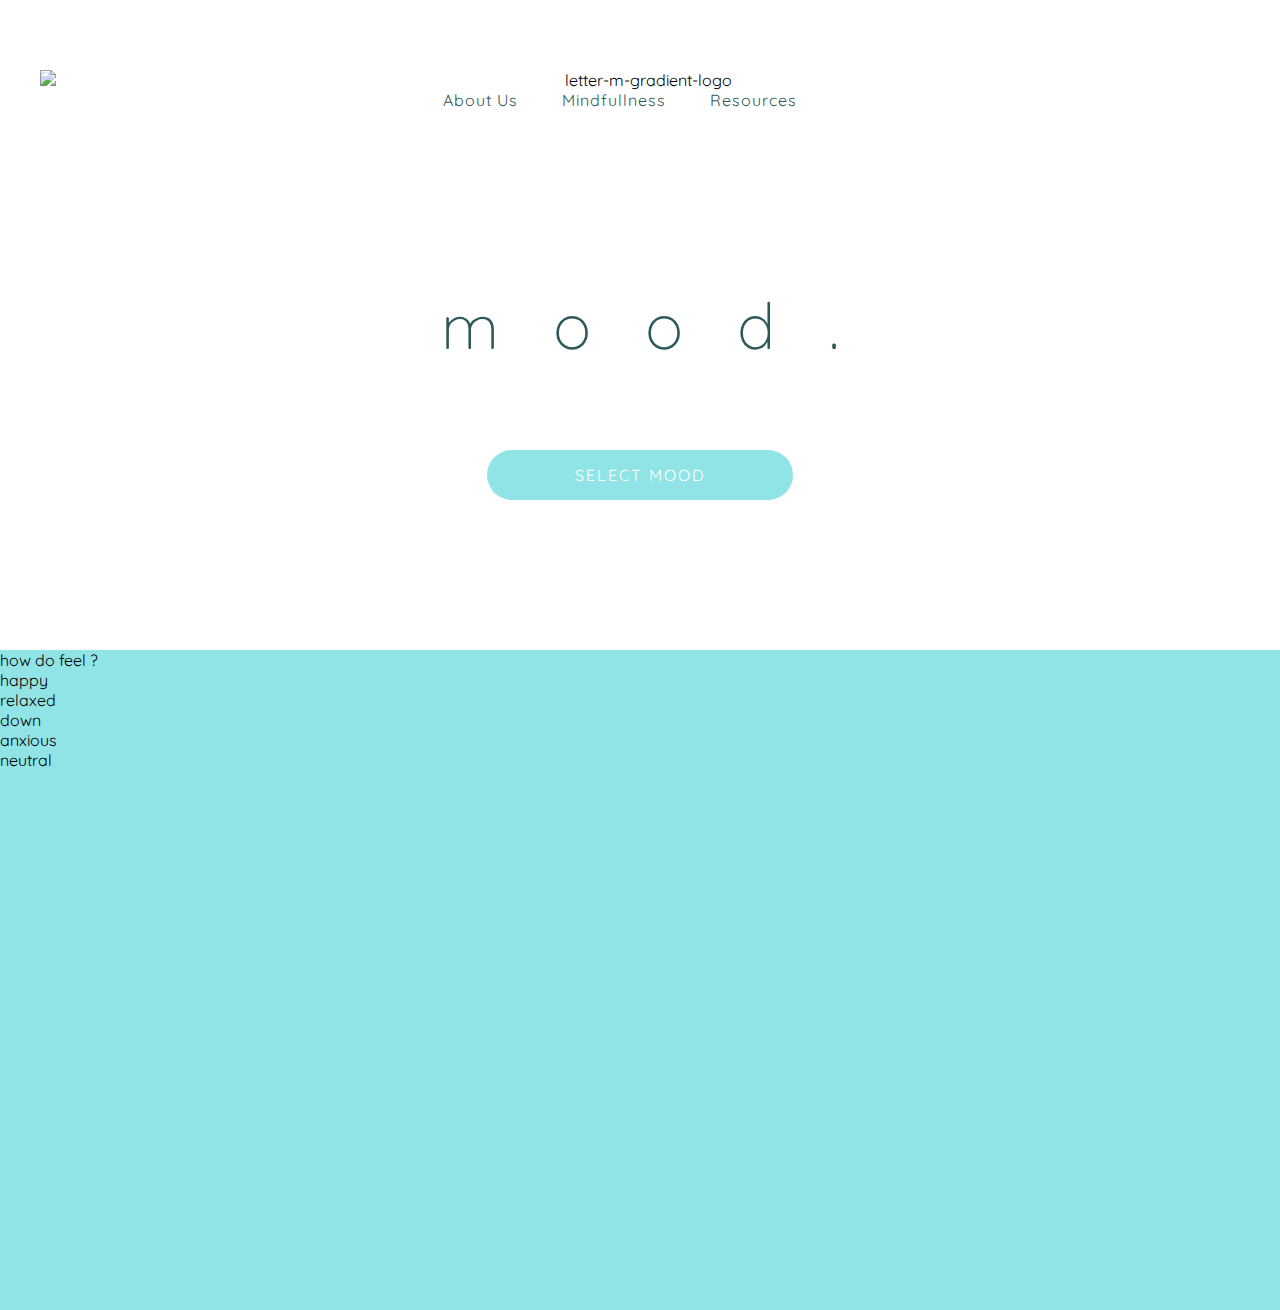
==== index.html @ 0a07f176 "corrected mistakes" ====
<!DOCTYPE html>
<html>
<head>

  
  <link  href="css/home.css" rel="stylesheet"  type="text/css"/>
  <meta charset="utf-8" />

  <title>mood</title>


  <link rel="icon" type="image/png" href="images/favicon.jpg"  />

  <!--bootstrap link-->
    <link href="css/bootstrap-3.3.7-dist/css/bootstrap.min" rel="stylesheet" />


  <!-- fonts  and icons -->
    <link href="https://fonts.googleapis.com/css?family=Karla:400,400i,700|Work+Sans:100,300,400,500" rel="stylesheet" />
    <link href="https://fonts.googleapis.com/css?family=Quicksand:300,400,500" rel="stylesheet">
  <script src="https://ajax.googleapis.com/ajax/libs/jquery/2.1.3/jquery.min.js"></script>
  <script type="text/javascript" src="js/flyin.js"></script>
</head>
<body>
  <i class="fa fa-chevron-up" aria-hidden="true"></i>
<div id="top">

<div id="navbar">
   <img id="logo"  src="images/m-grey.svg" alt="letter-m-gradient-logo" />
  <ul>
    <a href="about.html"><li>About Us</li></a>
    <a href="mind.html"><li>Mindfullness</li></a>
    <a href="resources.html"><li>Resources</li></a>
  </ul>
</div>

     <ul class="fly-in-text hidden">
         <li>m</li>
         <li>o</li>
         <li>o</li>
         <li>d</li>
         <li>.</li>
     </ul>

    <a href="#moodSelection"><div class="buttonToSelect">SELECT MOOD</div></a>
  </div>
  <div id="moodSelection">
   <p>
     how do feel ?
   </p>
    <div class="button happy">
      happy
    </div>
    <div class="button relaxed">
      relaxed
    </div>

    <div class="button down">
      down
    </div>

    <div class="button anxious">
      anxious
    </div>

    <div class="button neutral">
      neutral
    </div>



  </div>



</body>
</html>
---- css/home.css ----
*{
  margin: 0 auto;
  padding: 0;
  font-family: 'Quicksand', sans-serif;
}


#logo{
  display: block;
  position: relative;
  top: 30px;
  margin-bottom: 30px;

}
/* NAVBAR STYLEr*/

#navbar {
padding: 40px;
display: block;
position: relative;
text-align: center;
}

#navbar li{
  display: inline;
  padding-right:40px;
  color: rgb(46, 89, 91);
  letter-spacing: 1px;
}

#navbar ul:first-child{
  padding-right: 0px;
}

#navbar li:hover{
  color: rgb(192, 199, 52);
}

/* NAVBAR RESPONSIVE*/
@media only screen and (max-width: 850px) {
      #navbar li{
        display: block;
        margin-bottom: 10px;
        font-size: 0.8em;
      }
}



/* FLY IN CSS */
.fly-in-text {
list-style: none;
position: absolute;
left: 50%;
top: 50%;
transform: translateX(-50%) translateY(-50%);
}

  .fly-in-text li {
display: inline-block;
margin-right: 50px;
font-weight: 300;
font-size: 4em;
color: rgb(46, 89, 91);
opacity: 1;
transition: all 2.5s ease;
}

.fly-in-text li:last-child {
  margin-right: 0;
  }

.fly-in-text.hidden li {
  opacity: 0;
  }

.fly-in-text.hidden li:nth-child(1) { transform: translateX(-200px) translateY(-200px); }
.fly-in-text.hidden li:nth-child(2) { transform: translateX(20px) translateY(100px); }
.fly-in-text.hidden li:nth-child(3) { transform: translateX(-150px) translateY(-80px); }
.fly-in-text.hidden li:nth-child(4) { transform: translateX(10px) translateY(-200px); }
.fly-in-text.hidden li:nth-child(5) { transform: translateX(-300px) translateY(200px); }
/* FLYIN RESPONSIVE TEXT*/

@media only screen and (max-width: 850px) {
      .fly-in-text li{
        font-size: 2em;
        margin-right: 30px;
      }
}
@media only screen and (max-width: 500px) {
      .fly-in-text li{
        font-size: 1.2em;
      }
}
/* end of flyin */


/* Section Heights*/
#top{
  width: 100%;
  height: 650px;
  position: relative;
  top: 0px;
  margin: auto;
}
#moodSelection{
  width: 100%;
  height: 660px;
  background-color: rgba(119, 222, 223, 0.81);
}
/* end of sections */

/* button */
.buttonToSelect{
  margin-top: 300px;
  background-color: rgba(119, 222, 223, 0.81);
  color: white;
  position:static;
  text-align: center;
  width: 20%;
  padding:15px 25px;
  border-radius: 100px;
  font-size: 1em;
  letter-spacing: 2px;
  -webkit-transition: background-color 2s ease-out;
  -moz-transition: background-color 2s ease-out;
  -o-transition: background-color 2s ease-out;
  transition: background-color 2s ease-out;
}
.buttonToSelect:hover{
  background-color: rgba(130, 169, 244, 0.81);
}
/* RESPONSIVE BUTTON*/
@media only screen and (max-width: 850px) {
      .buttonToSelect{
        font-size:0.6em;
          margin-top: 150px;
      }
}
/* end of button */

a{
  text-decoration: none;
}
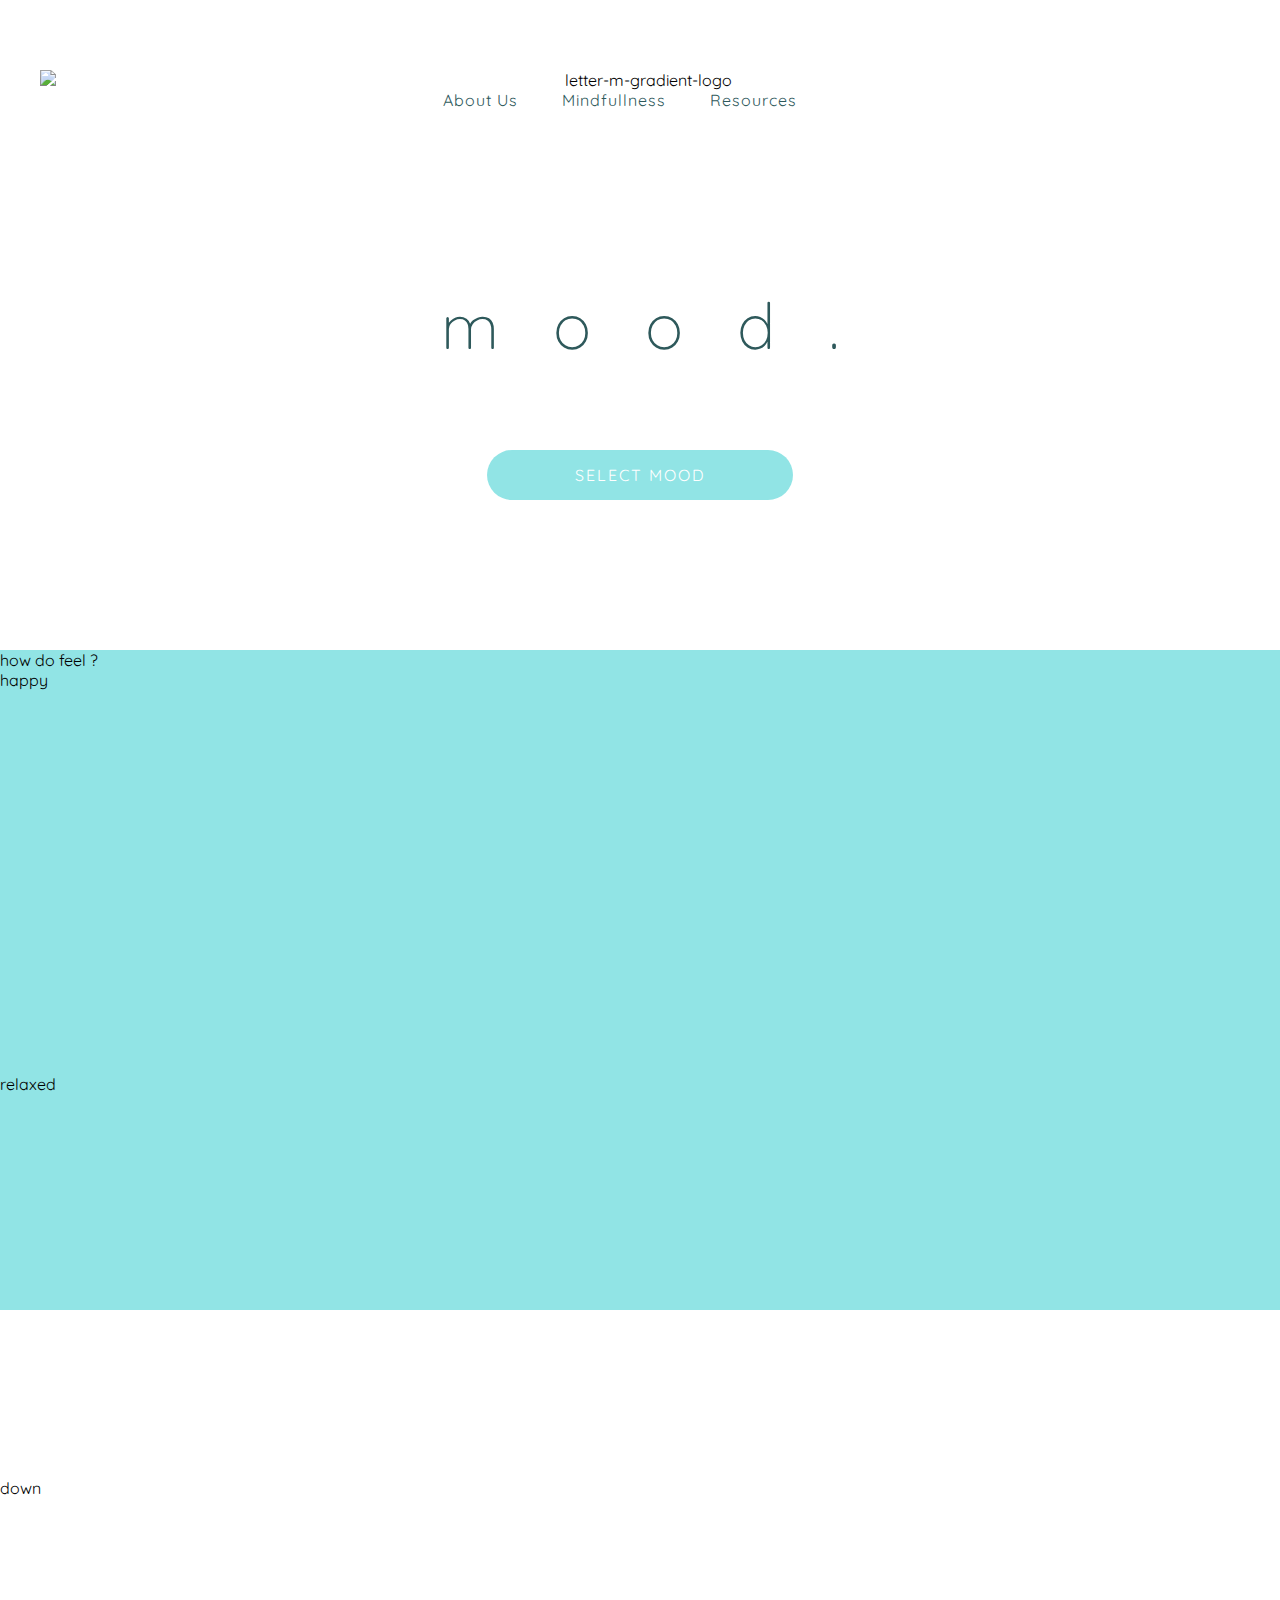
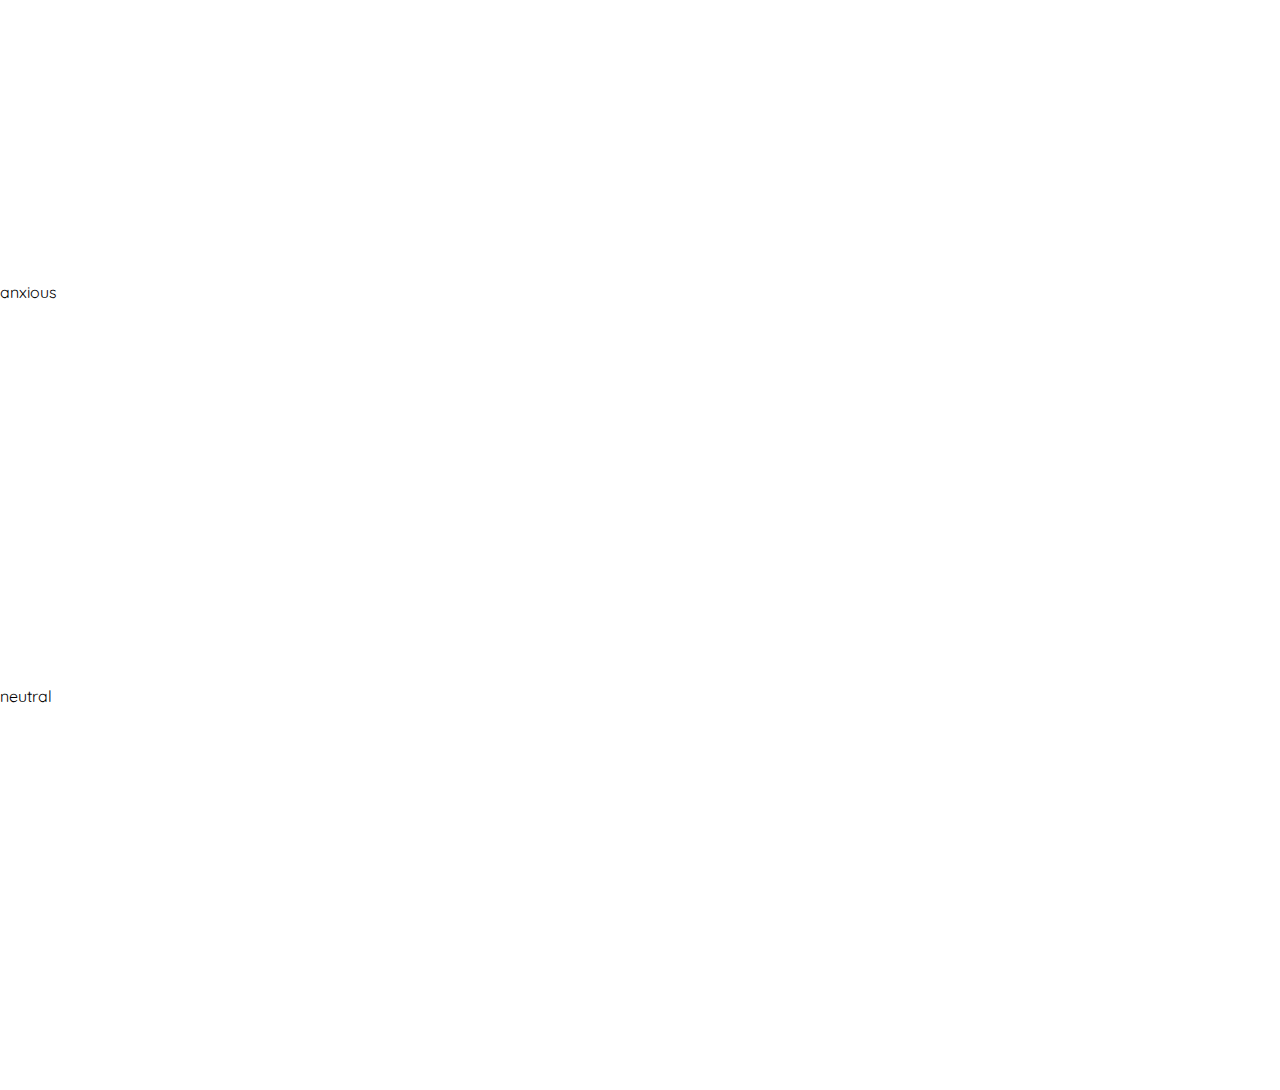
==== commit 486b6ec8: "Delete bootstrap link" ====
--- a/index.html
+++ b/index.html
@@ -2,7 +2,7 @@
 <html>
 <head>
 
-  
+
   <link  href="css/home.css" rel="stylesheet"  type="text/css"/>
   <meta charset="utf-8" />
 
@@ -11,15 +11,12 @@
 
   <link rel="icon" type="image/png" href="images/favicon.jpg"  />
 
-  <!--bootstrap link-->
-    <link href="css/bootstrap-3.3.7-dist/css/bootstrap.min" rel="stylesheet" />
-
-
   <!-- fonts  and icons -->
     <link href="https://fonts.googleapis.com/css?family=Karla:400,400i,700|Work+Sans:100,300,400,500" rel="stylesheet" />
     <link href="https://fonts.googleapis.com/css?family=Quicksand:300,400,500" rel="stylesheet">
   <script src="https://ajax.googleapis.com/ajax/libs/jquery/2.1.3/jquery.min.js"></script>
   <script type="text/javascript" src="js/flyin.js"></script>
+  <script type="text/javascript" src="js/script.js"></script>
 </head>
 <body>
   <i class="fa fa-chevron-up" aria-hidden="true"></i>
@@ -45,26 +42,30 @@
     <a href="#moodSelection"><div class="buttonToSelect">SELECT MOOD</div></a>
   </div>
   <div id="moodSelection">
-   <p>
-     how do feel ?
-   </p>
-    <div class="button happy">
-      happy
-    </div>
-    <div class="button relaxed">
-      relaxed
+   <p>how do feel ?</p>
+    <div class="mood">
+          <div class="button happy"><p>happy</p></div>
+          <iframe class="ihappy" src="https://open.spotify.com/embed/track/0rTkE0FmT4zT2xL6GXwosU" width="300" height="380" frameborder="0" allowtransparency="true"></iframe>
+     </div>
+
+     <div class="mood">
+          <div class="button relaxed"><p>relaxed</p></div>
+          <iframe class="irelaxed" src="https://open.spotify.com/embed/track/4YEKwC3ipNg9LdR02OL8h2" width="300" height="380" frameborder="0" allowtransparency="true"></iframe>
     </div>
 
-    <div class="button down">
-      down
+    <div class="mood">
+        <div class="button down"><p>down</p></div>
+        <iframe class="idown"src="https://open.spotify.com/embed/track/3JKhmIlixlYwFLzrkc6drb" width="300" height="380" frameborder="0" allowtransparency="true"></iframe>
     </div>
 
-    <div class="button anxious">
-      anxious
+    <div class="mood">
+        <div class="button anxious"><p>anxious</p></div>
+        <iframe class="ianxious"src="https://open.spotify.com/embed/track/0wVPyqumJ4hMOb0Tjg7Qdb" width="300" height="380" frameborder="0" allowtransparency="true"></iframe>
     </div>
 
-    <div class="button neutral">
-      neutral
+    <div class="mood">
+        <div class="button neutral"><p>neutral</p></div>
+        <iframe class="ineutral"src="https://open.spotify.com/embed/track/0NVsz5lExNqzVDznhdPlU8" width="300" height="380" frameborder="0" allowtransparency="true"></iframe>
     </div>
 
 
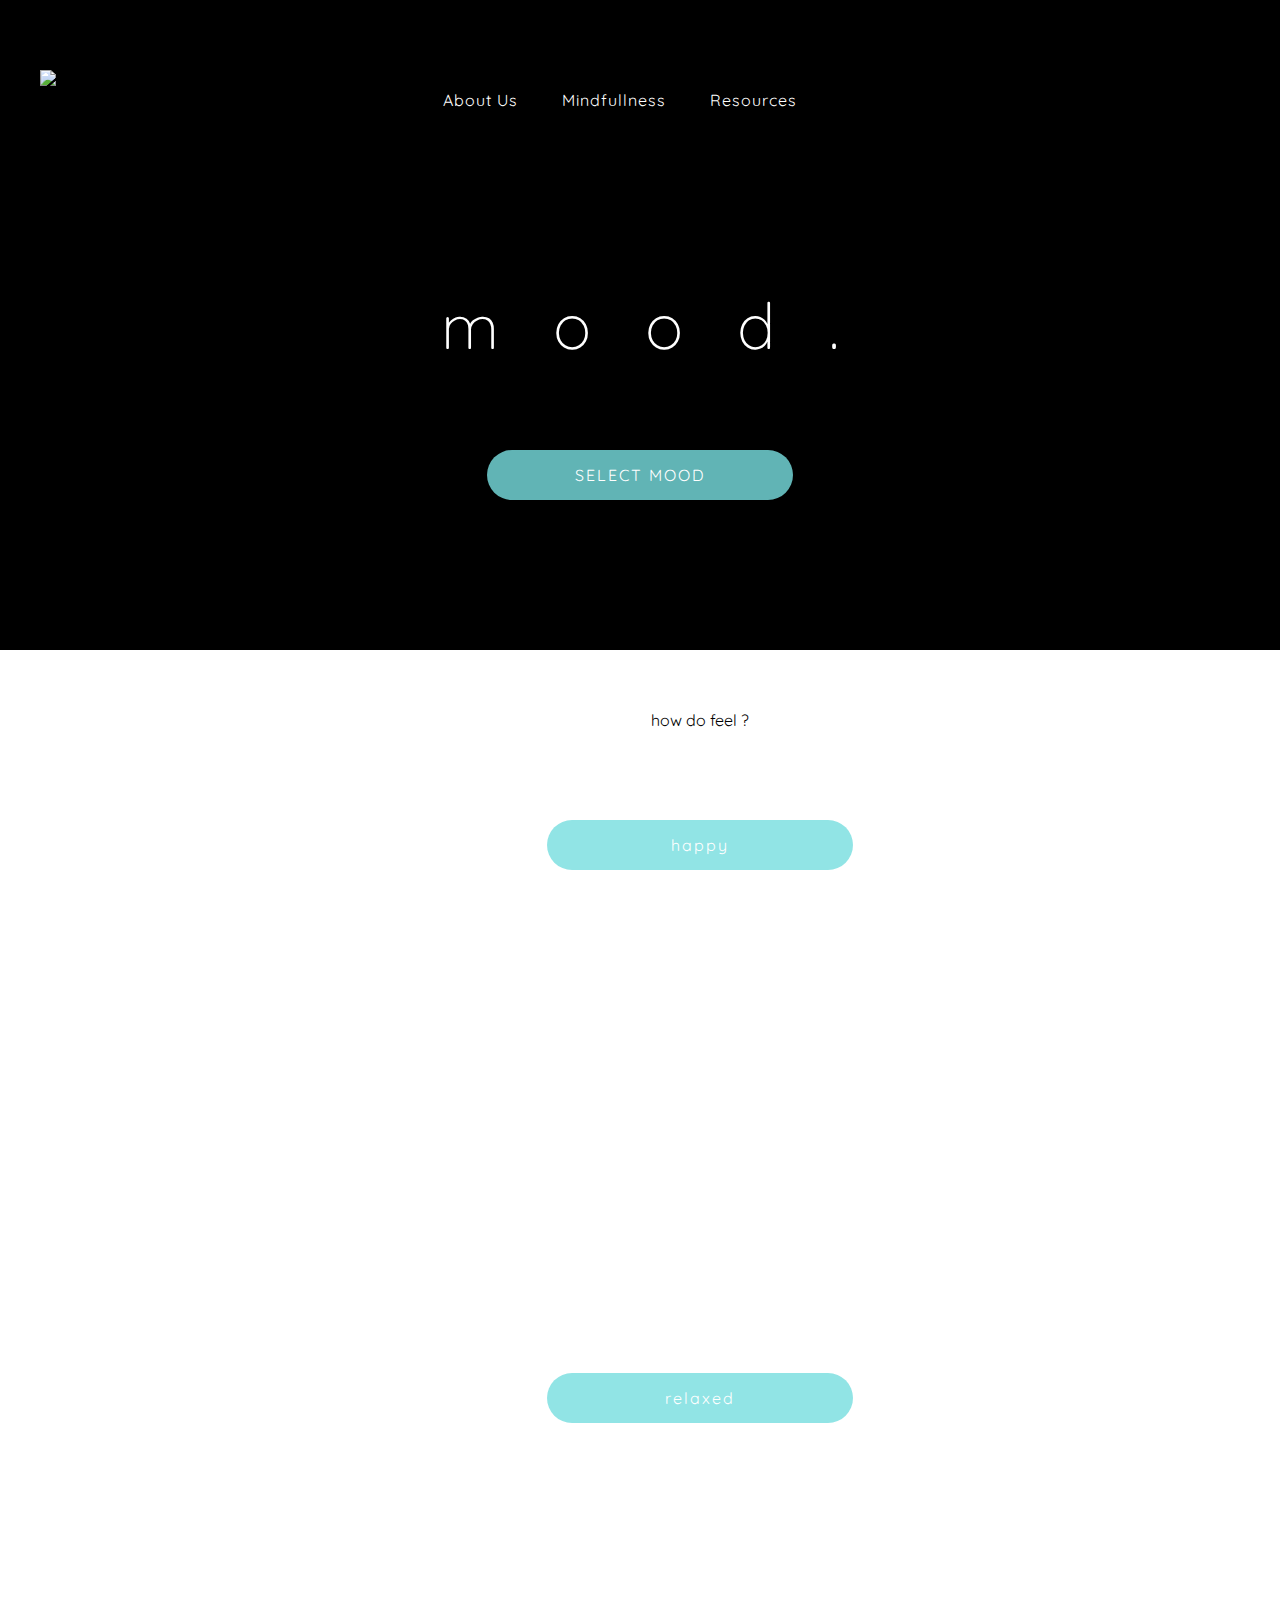
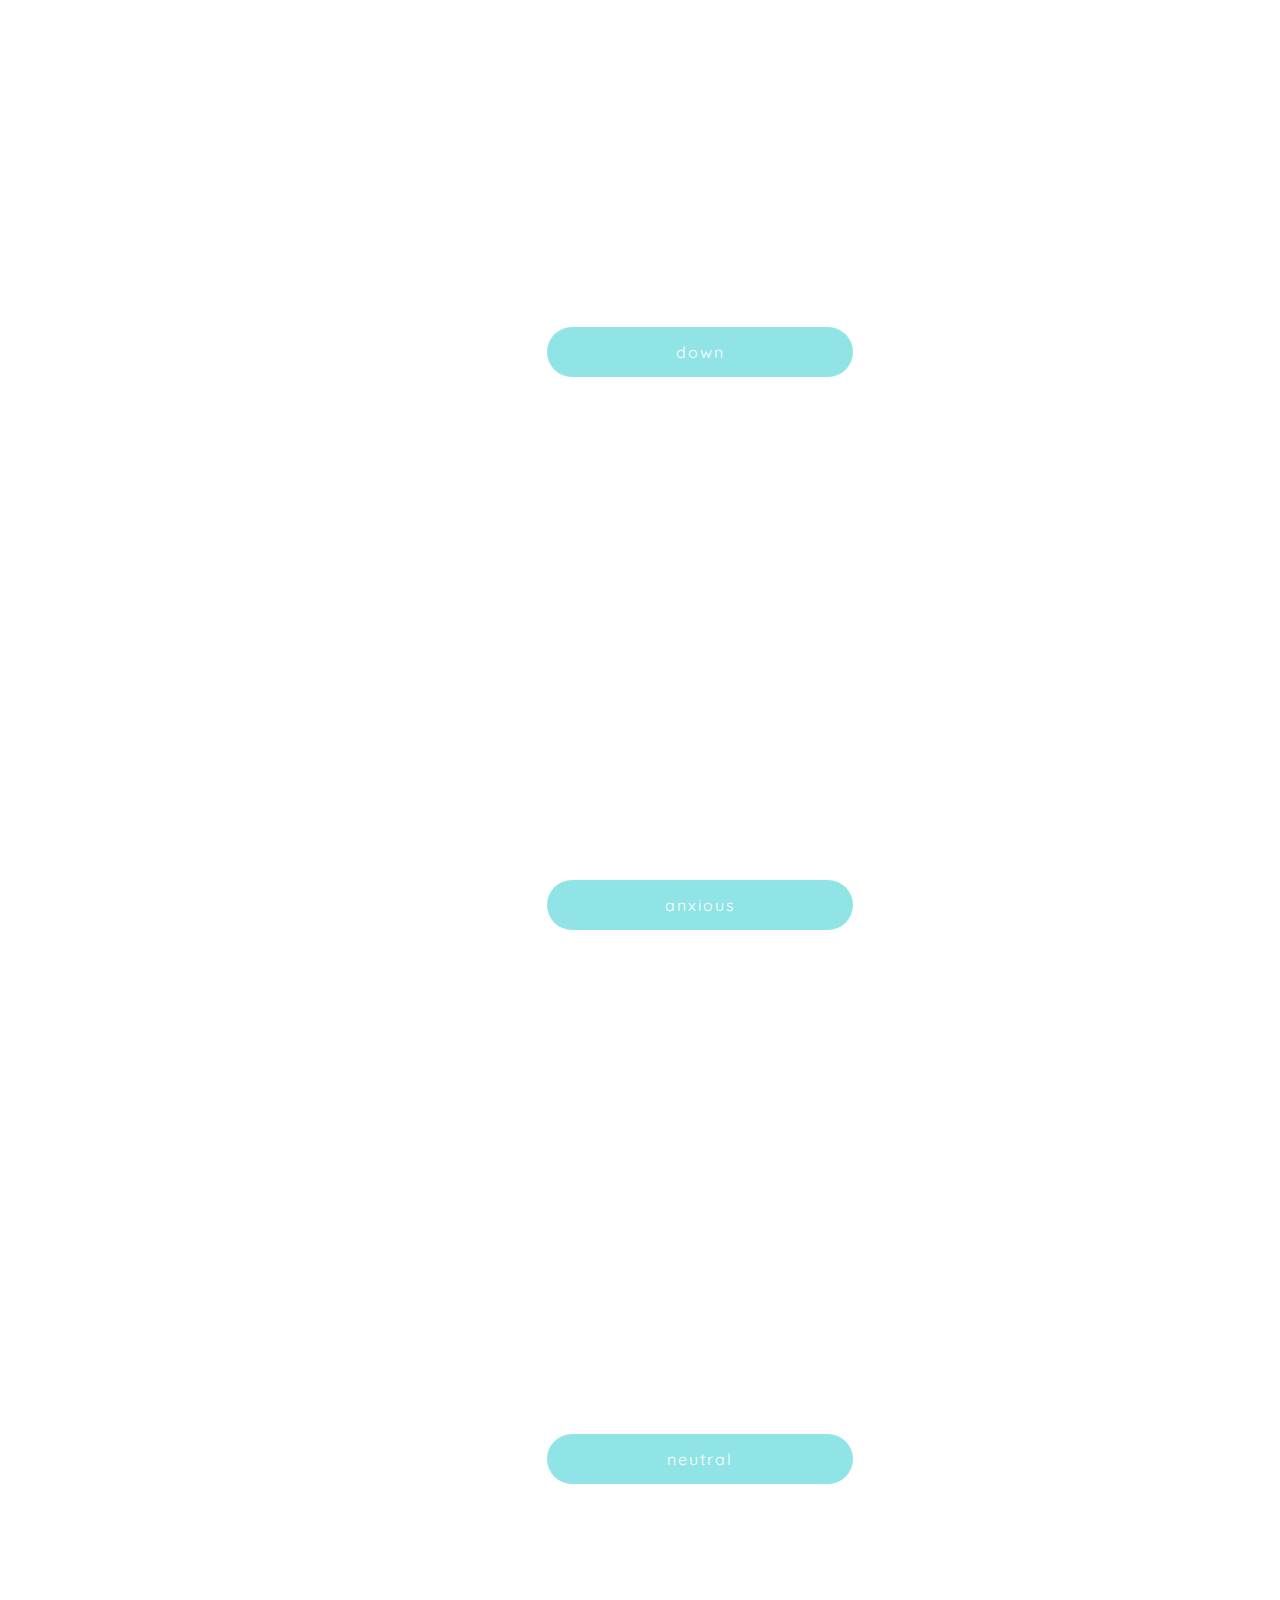
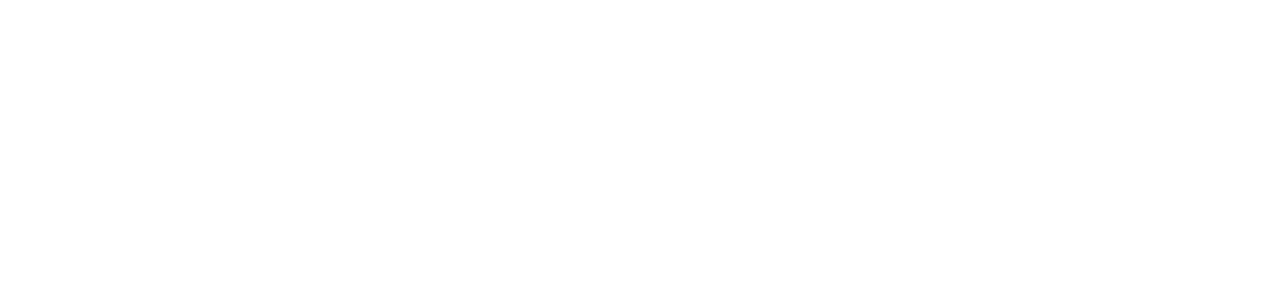
==== commit 78950dc8: "remove chevron" ====
--- a/index.html
+++ b/index.html
@@ -9,7 +9,6 @@
   <title>mood</title>
 
 
-  <link rel="icon" type="image/png" href="images/favicon.jpg"  />
 
   <!-- fonts  and icons -->
     <link href="https://fonts.googleapis.com/css?family=Karla:400,400i,700|Work+Sans:100,300,400,500" rel="stylesheet" />
@@ -19,17 +18,16 @@
   <script type="text/javascript" src="js/script.js"></script>
 </head>
 <body>
-  <i class="fa fa-chevron-up" aria-hidden="true"></i>
-<div id="top">
+  <div id="top">
 
-<div id="navbar">
-   <img id="logo"  src="images/m-grey.svg" alt="letter-m-gradient-logo" />
-  <ul>
-    <a href="about.html"><li>About Us</li></a>
-    <a href="mind.html"><li>Mindfullness</li></a>
-    <a href="resources.html"><li>Resources</li></a>
-  </ul>
-</div>
+    <div id="navbar">
+       <img id="logo"  src="images/m-grey.svg" alt="letter-m-gradient-logo" />
+      <ul>
+        <a href="about.html"><li>About Us</li></a>
+        <a href="mind.html"><li>Mindfullness</li></a>
+        <a href="resources.html"><li>Resources</li></a>
+      </ul>
+    </div>
 
      <ul class="fly-in-text hidden">
          <li>m</li>
@@ -37,10 +35,11 @@
          <li>o</li>
          <li>d</li>
          <li>.</li>
-     </ul>
-
+      </ul>
     <a href="#moodSelection"><div class="buttonToSelect">SELECT MOOD</div></a>
   </div>
+
+
   <div id="moodSelection">
    <p>how do feel ?</p>
     <div class="mood">
@@ -68,8 +67,6 @@
         <iframe class="ineutral"src="https://open.spotify.com/embed/track/0NVsz5lExNqzVDznhdPlU8" width="300" height="380" frameborder="0" allowtransparency="true"></iframe>
     </div>
 
-
-
   </div>
 
 
--- a/css/home.css
+++ b/css/home.css
@@ -2,9 +2,19 @@
   margin: 0 auto;
   padding: 0;
   font-family: 'Quicksand', sans-serif;
+  text-align: center;
 }
 
+body{
+    overflow-x: hidden;
+}
 
+.fa-chevron-up{
+  position: static;
+  z-index: 100;
+  float: right;
+  margin-right: 5px;
+}
 #logo{
   display: block;
   position: relative;
@@ -12,19 +22,18 @@
   margin-bottom: 30px;
 
 }
-/* NAVBAR STYLEr*/
+/* NAVBAR STYLE*/
 
 #navbar {
 padding: 40px;
 display: block;
 position: relative;
-text-align: center;
 }
 
 #navbar li{
   display: inline;
   padding-right:40px;
-  color: rgb(46, 89, 91);
+  color: #ffffff;
   letter-spacing: 1px;
 }
 
@@ -33,7 +42,7 @@
 }
 
 #navbar li:hover{
-  color: rgb(192, 199, 52);
+  color: rgb(215, 224, 43);
 }
 
 /* NAVBAR RESPONSIVE*/
@@ -61,7 +70,7 @@
 margin-right: 50px;
 font-weight: 300;
 font-size: 4em;
-color: rgb(46, 89, 91);
+color: white;
 opacity: 1;
 transition: all 2.5s ease;
 }
@@ -102,11 +111,13 @@
   position: relative;
   top: 0px;
   margin: auto;
+  background-color: black;
 }
 #moodSelection{
+  padding: 60px;
   width: 100%;
   height: 660px;
-  background-color: rgba(119, 222, 223, 0.81);
+  background-color: white;
 }
 /* end of sections */
 
@@ -116,7 +127,6 @@
   background-color: rgba(119, 222, 223, 0.81);
   color: white;
   position:static;
-  text-align: center;
   width: 20%;
   padding:15px 25px;
   border-radius: 100px;
@@ -134,7 +144,7 @@
 @media only screen and (max-width: 850px) {
       .buttonToSelect{
         font-size:0.6em;
-          margin-top: 150px;
+        margin-top: 150px;
       }
 }
 /* end of button */
@@ -142,3 +152,31 @@
 a{
   text-decoration: none;
 }
+
+
+
+
+
+/*  BUTTON */
+
+.button{
+  display: block;
+  margin-top: 7%;
+  background-color: rgba(119, 222, 223, 0.81);
+  color: white;
+  position:static;
+  width: 20%;
+  padding:15px 25px;
+  border-radius: 100px;
+  font-size: 1em;
+  letter-spacing: 2px;
+  -webkit-transition: background-color 2s ease-out;
+  -moz-transition: background-color 2s ease-out;
+  -o-transition: background-color 2s ease-out;
+  transition: background-color 2s ease-out;
+  margin-bottom: 30px;
+}
+
+.button:hover{
+  background-color: rgba(130, 169, 244, 0.81);
+}
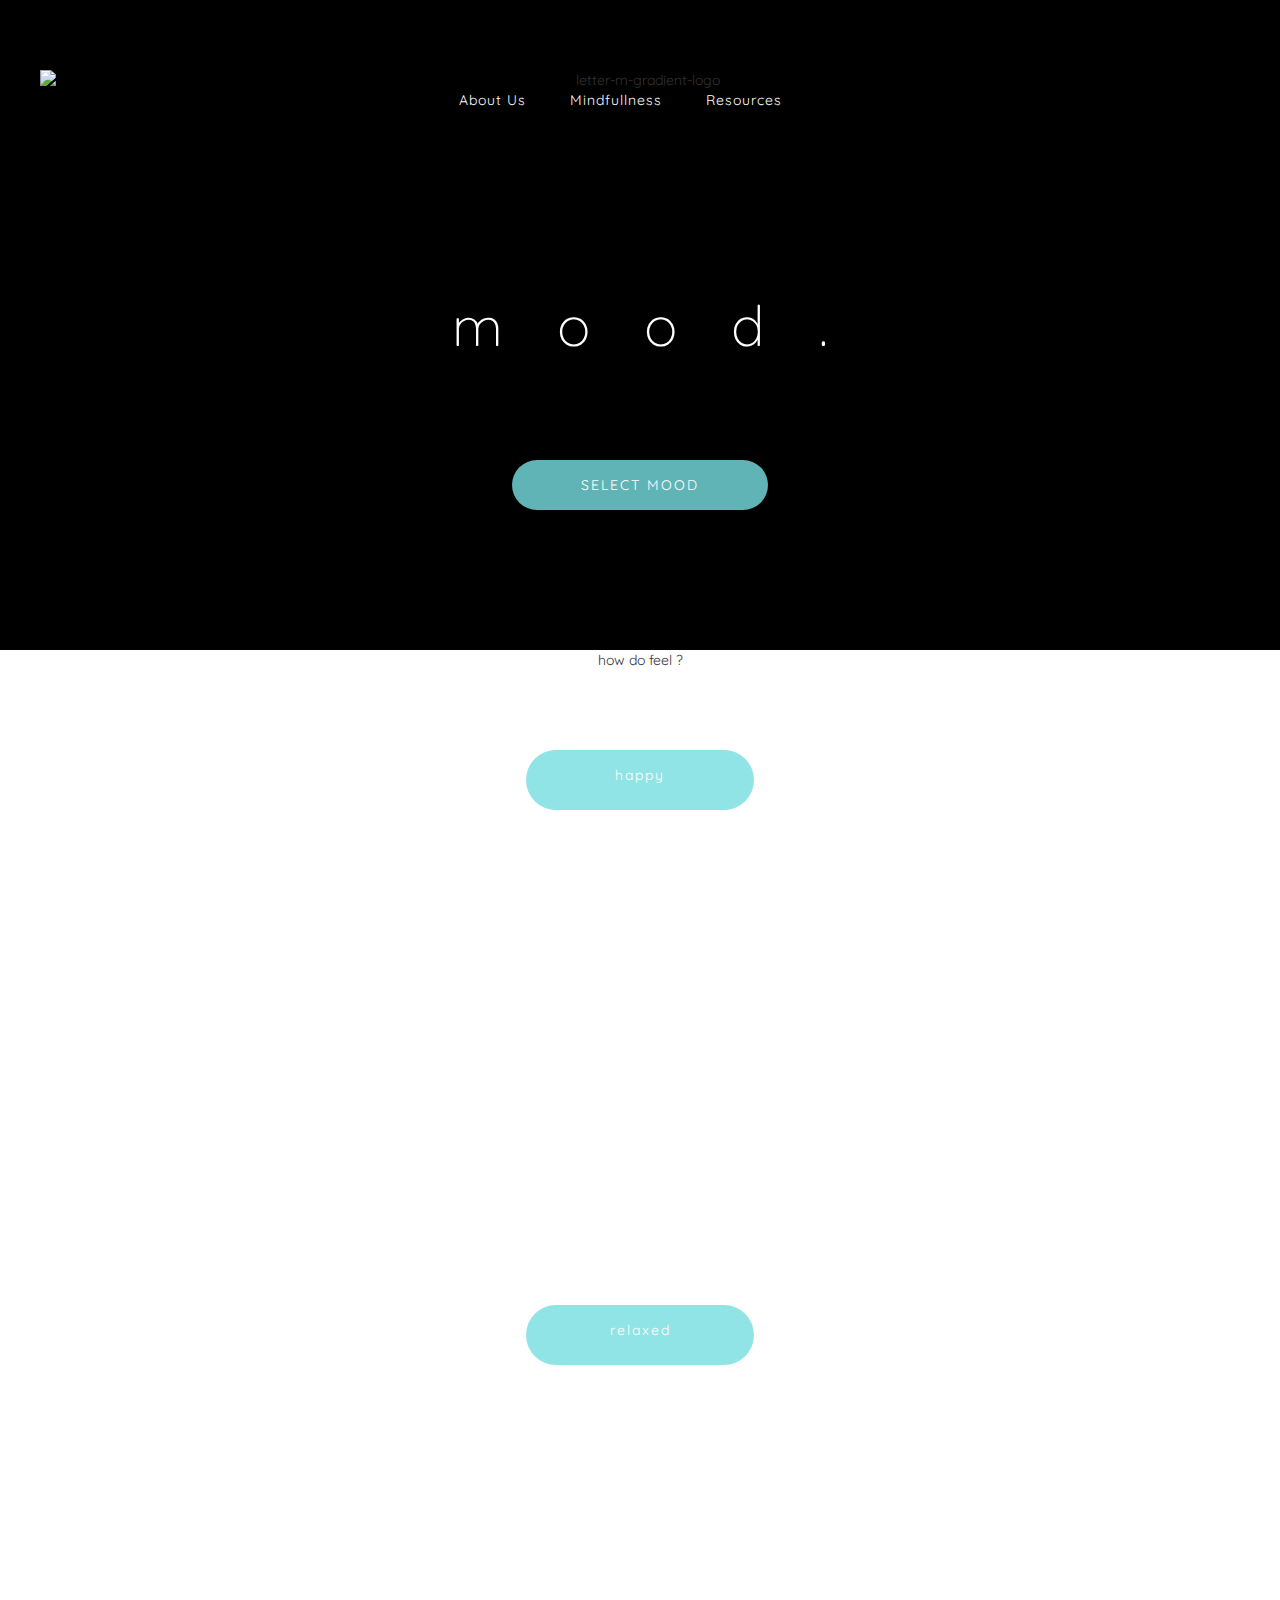
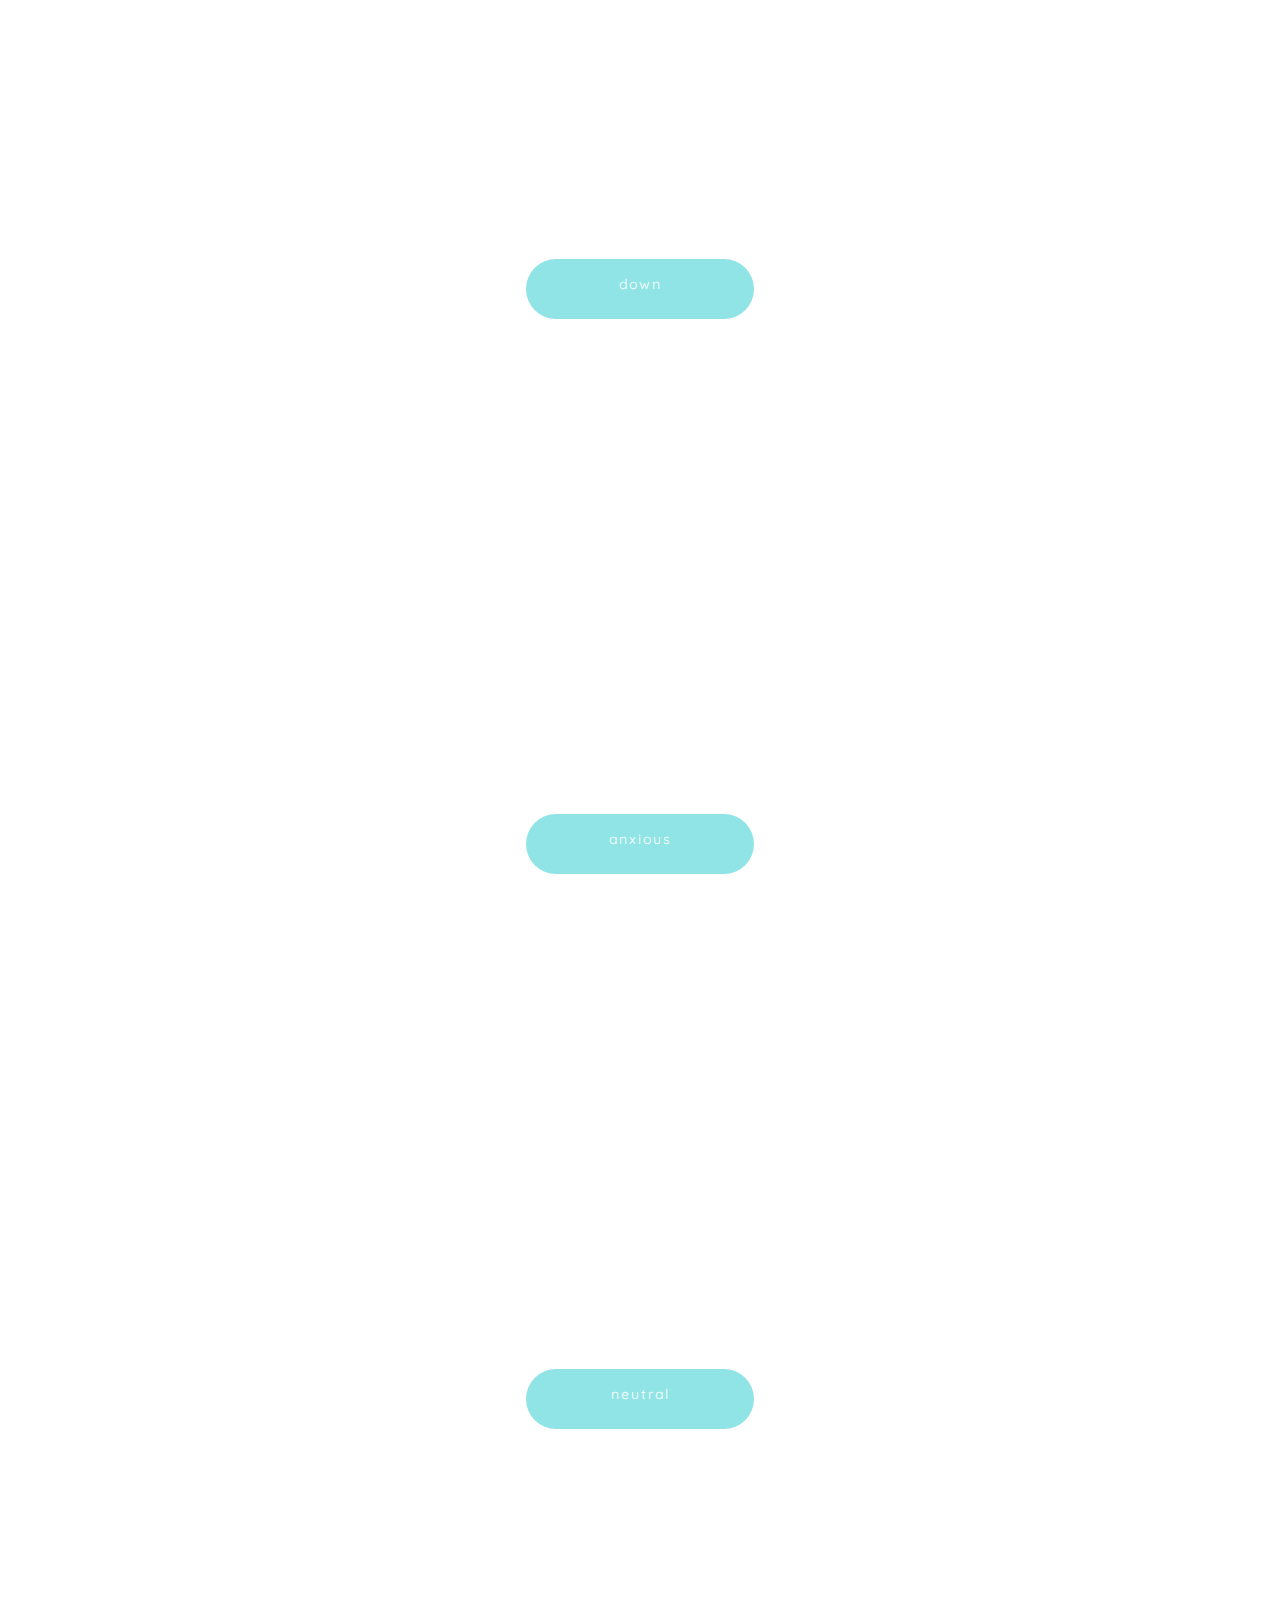
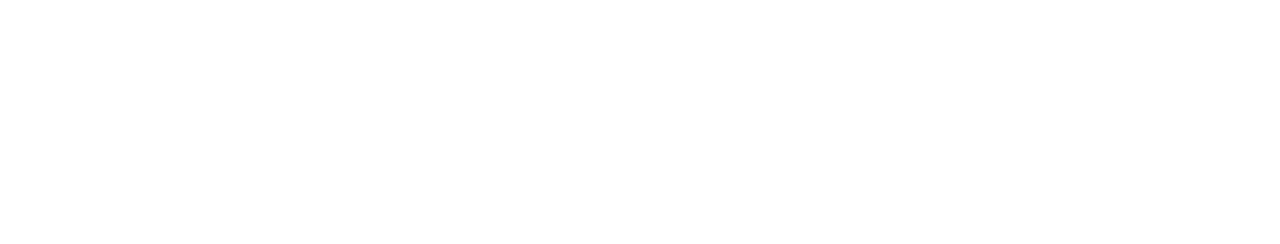
==== commit 3be3e8a6: "add bootstrap link to html index" ====
--- a/index.html
+++ b/index.html
@@ -8,14 +8,18 @@
 
   <title>mood</title>
 
+  <!--bootstrap link -->
+      <link href="css/bootstrap-3.3.7-dist/css/bootstrap.min.css" rel="stylesheet">
+
 
 
   <!-- fonts  and icons -->
     <link href="https://fonts.googleapis.com/css?family=Karla:400,400i,700|Work+Sans:100,300,400,500" rel="stylesheet" />
     <link href="https://fonts.googleapis.com/css?family=Quicksand:300,400,500" rel="stylesheet">
-  <script src="https://ajax.googleapis.com/ajax/libs/jquery/2.1.3/jquery.min.js"></script>
-  <script type="text/javascript" src="js/flyin.js"></script>
-  <script type="text/javascript" src="js/script.js"></script>
+  <!-- js files -->
+    <script src="https://ajax.googleapis.com/ajax/libs/jquery/2.1.3/jquery.min.js"></script>
+    <script type="text/javascript" src="js/flyin.js"></script>
+    <script type="text/javascript" src="js/script.js"></script>
 </head>
 <body>
   <div id="top">
@@ -39,6 +43,7 @@
     <a href="#moodSelection"><div class="buttonToSelect">SELECT MOOD</div></a>
   </div>
 
+<div class="container">
 
   <div id="moodSelection">
    <p>how do feel ?</p>
@@ -68,7 +73,7 @@
     </div>
 
   </div>
-
+</div>
 
 
 </body>
--- a/css/home.css
+++ b/css/home.css
@@ -2,19 +2,12 @@
   margin: 0 auto;
   padding: 0;
   font-family: 'Quicksand', sans-serif;
-  text-align: center;
 }
 
 body{
     overflow-x: hidden;
 }
 
-.fa-chevron-up{
-  position: static;
-  z-index: 100;
-  float: right;
-  margin-right: 5px;
-}
 #logo{
   display: block;
   position: relative;
@@ -28,6 +21,7 @@
 padding: 40px;
 display: block;
 position: relative;
+text-align: center;
 }
 
 #navbar li{
@@ -112,12 +106,18 @@
   top: 0px;
   margin: auto;
   background-color: black;
+    text-align: center;
 }
 #moodSelection{
-  padding: 60px;
+  text-align: center;
+  padding: 60px auto;
   width: 100%;
   height: 660px;
   background-color: white;
+}
+
+#moodSelection:p{
+padding-top: 60px;
 }
 /* end of sections */
 
@@ -160,8 +160,10 @@
 /*  BUTTON */
 
 .button{
+  margin: auto;
   display: block;
   margin-top: 7%;
+  margin-bottom: 30px;
   background-color: rgba(119, 222, 223, 0.81);
   color: white;
   position:static;
@@ -174,7 +176,7 @@
   -moz-transition: background-color 2s ease-out;
   -o-transition: background-color 2s ease-out;
   transition: background-color 2s ease-out;
-  margin-bottom: 30px;
+
 }
 
 .button:hover{
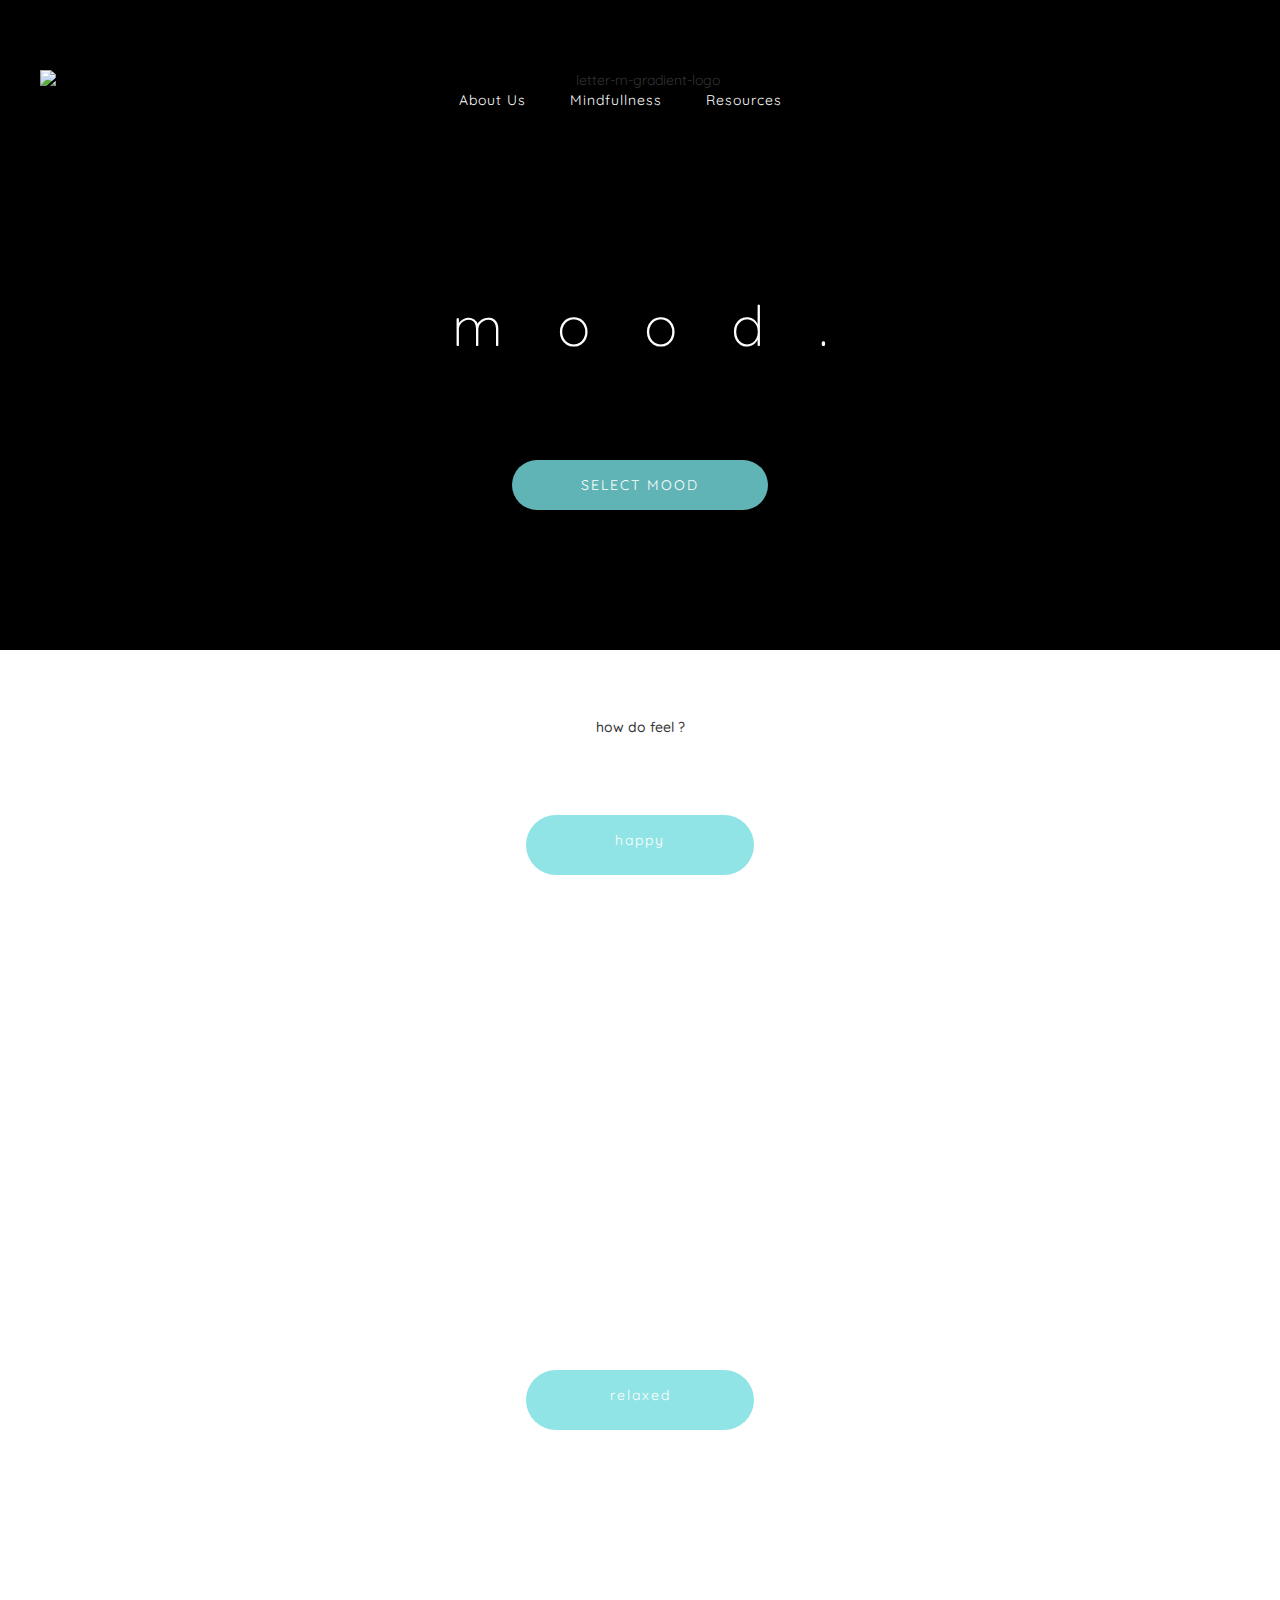
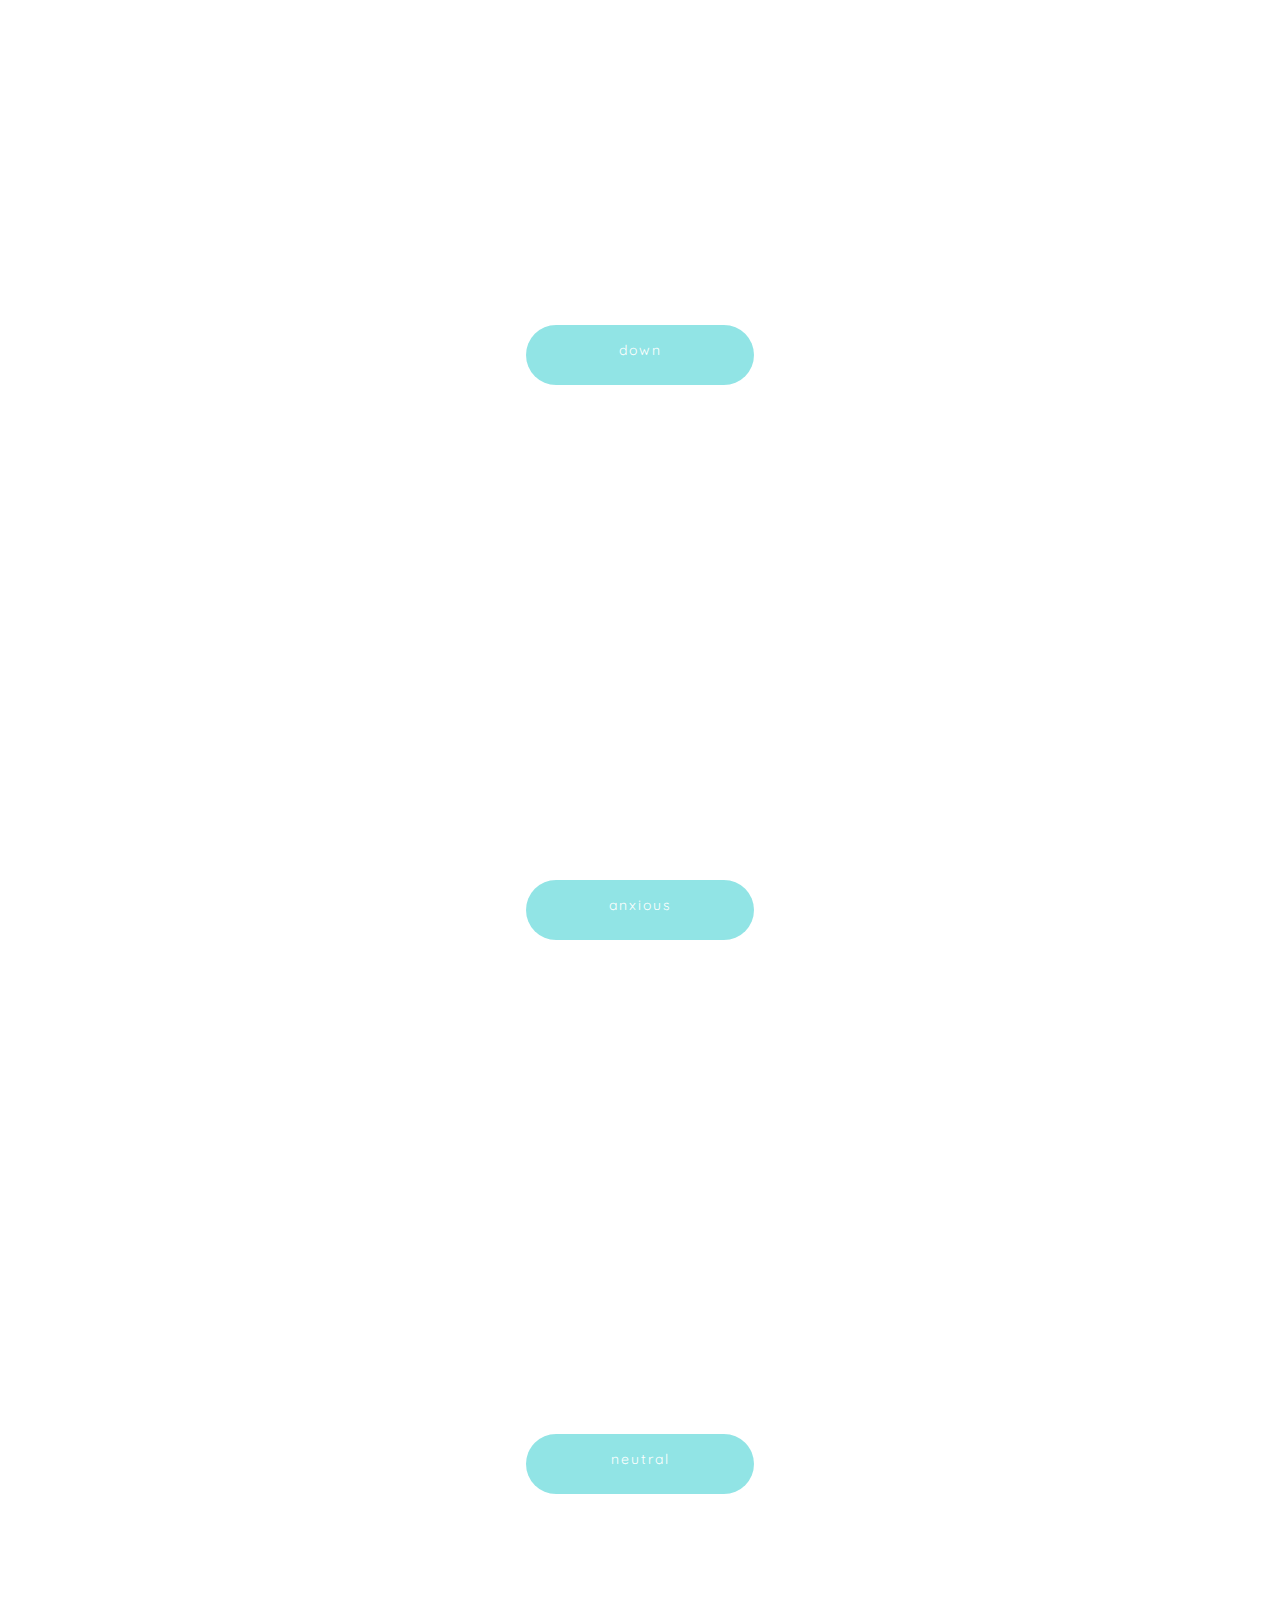
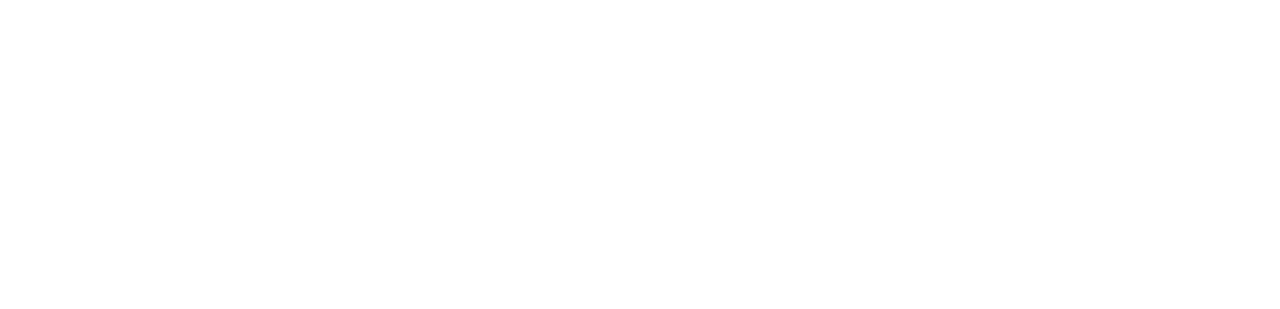
==== commit 3bcc37ed: "override bootstrap hover underline" ====
--- a/index.html
+++ b/index.html
@@ -46,7 +46,7 @@
 <div class="container">
 
   <div id="moodSelection">
-   <p>how do feel ?</p>
+   <h5>how do feel ?</h5>
     <div class="mood">
           <div class="button happy"><p>happy</p></div>
           <iframe class="ihappy" src="https://open.spotify.com/embed/track/0rTkE0FmT4zT2xL6GXwosU" width="300" height="380" frameborder="0" allowtransparency="true"></iframe>
--- a/css/home.css
+++ b/css/home.css
@@ -116,7 +116,7 @@
   background-color: white;
 }
 
-#moodSelection:p{
+h5{
 padding-top: 60px;
 }
 /* end of sections */
@@ -154,6 +154,9 @@
 }
 
 
+ul a:hover{
+  text-decoration: none;
+}
 
 
 
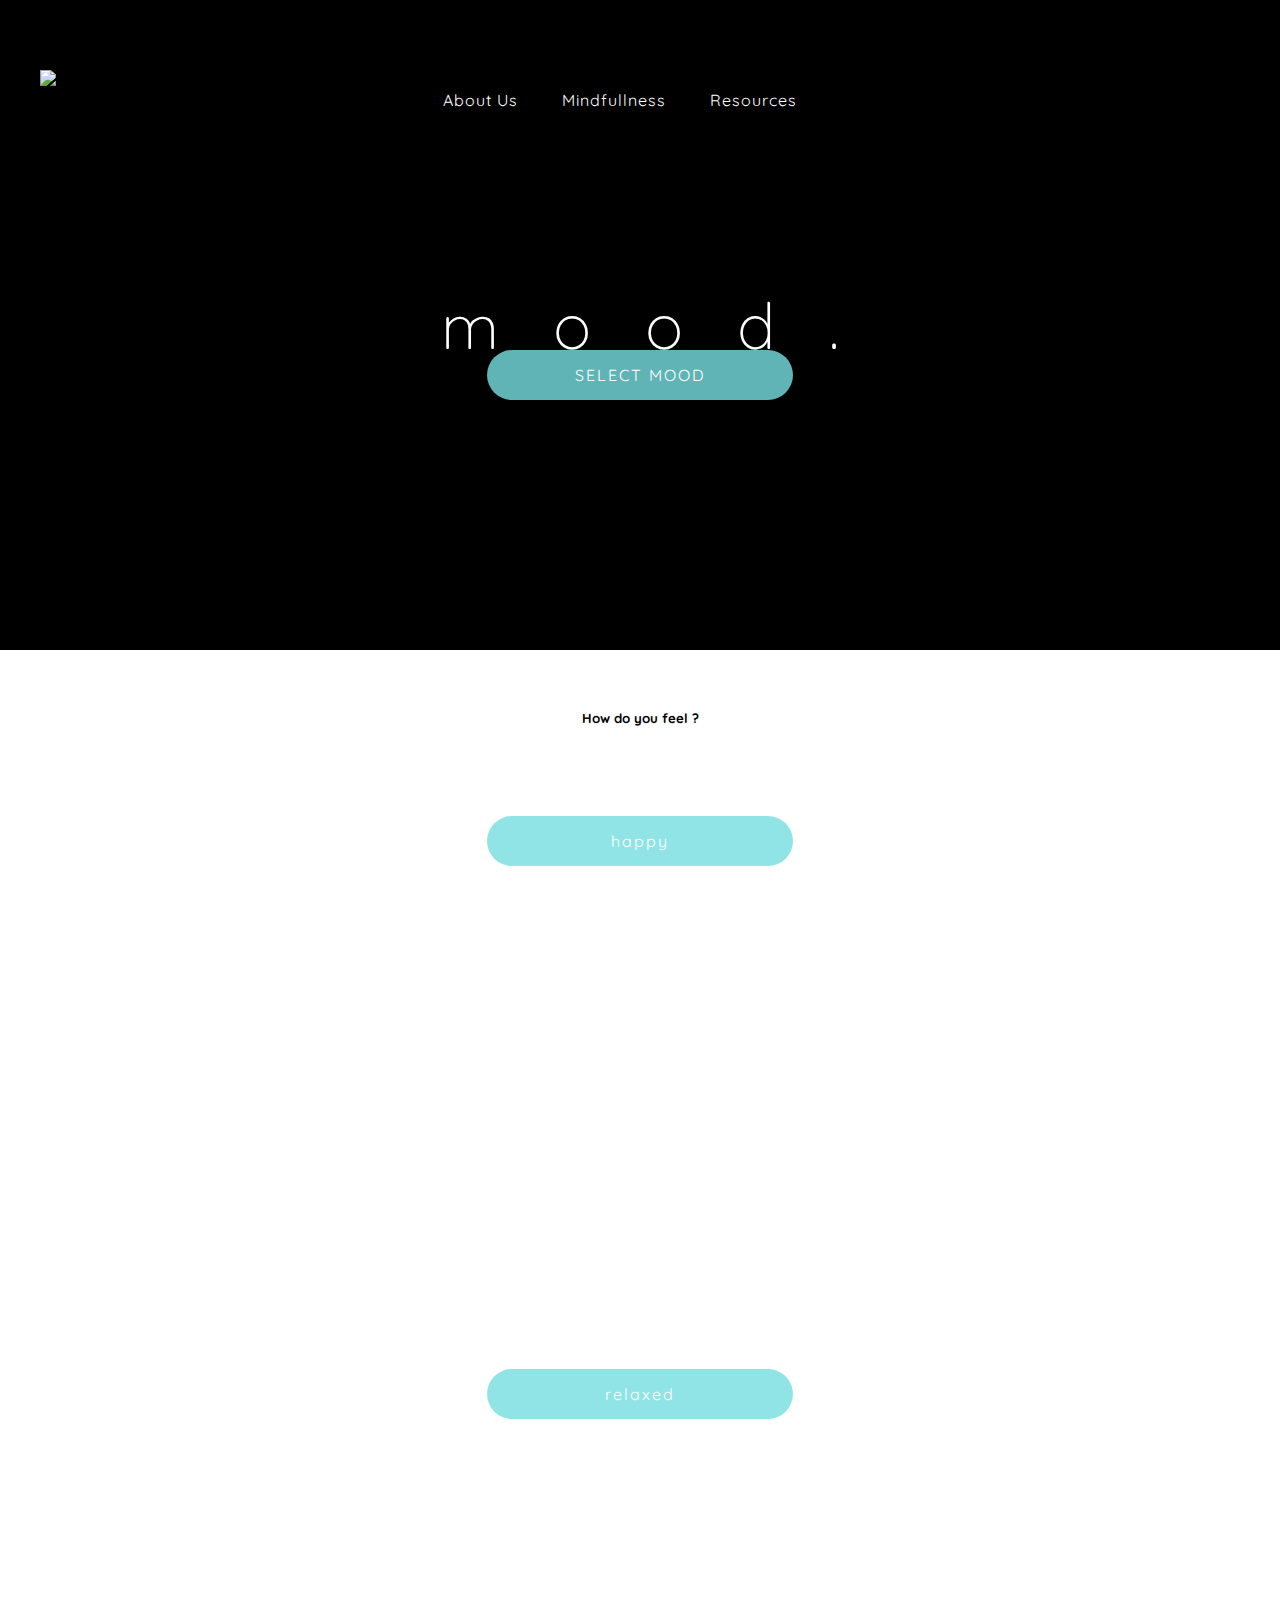
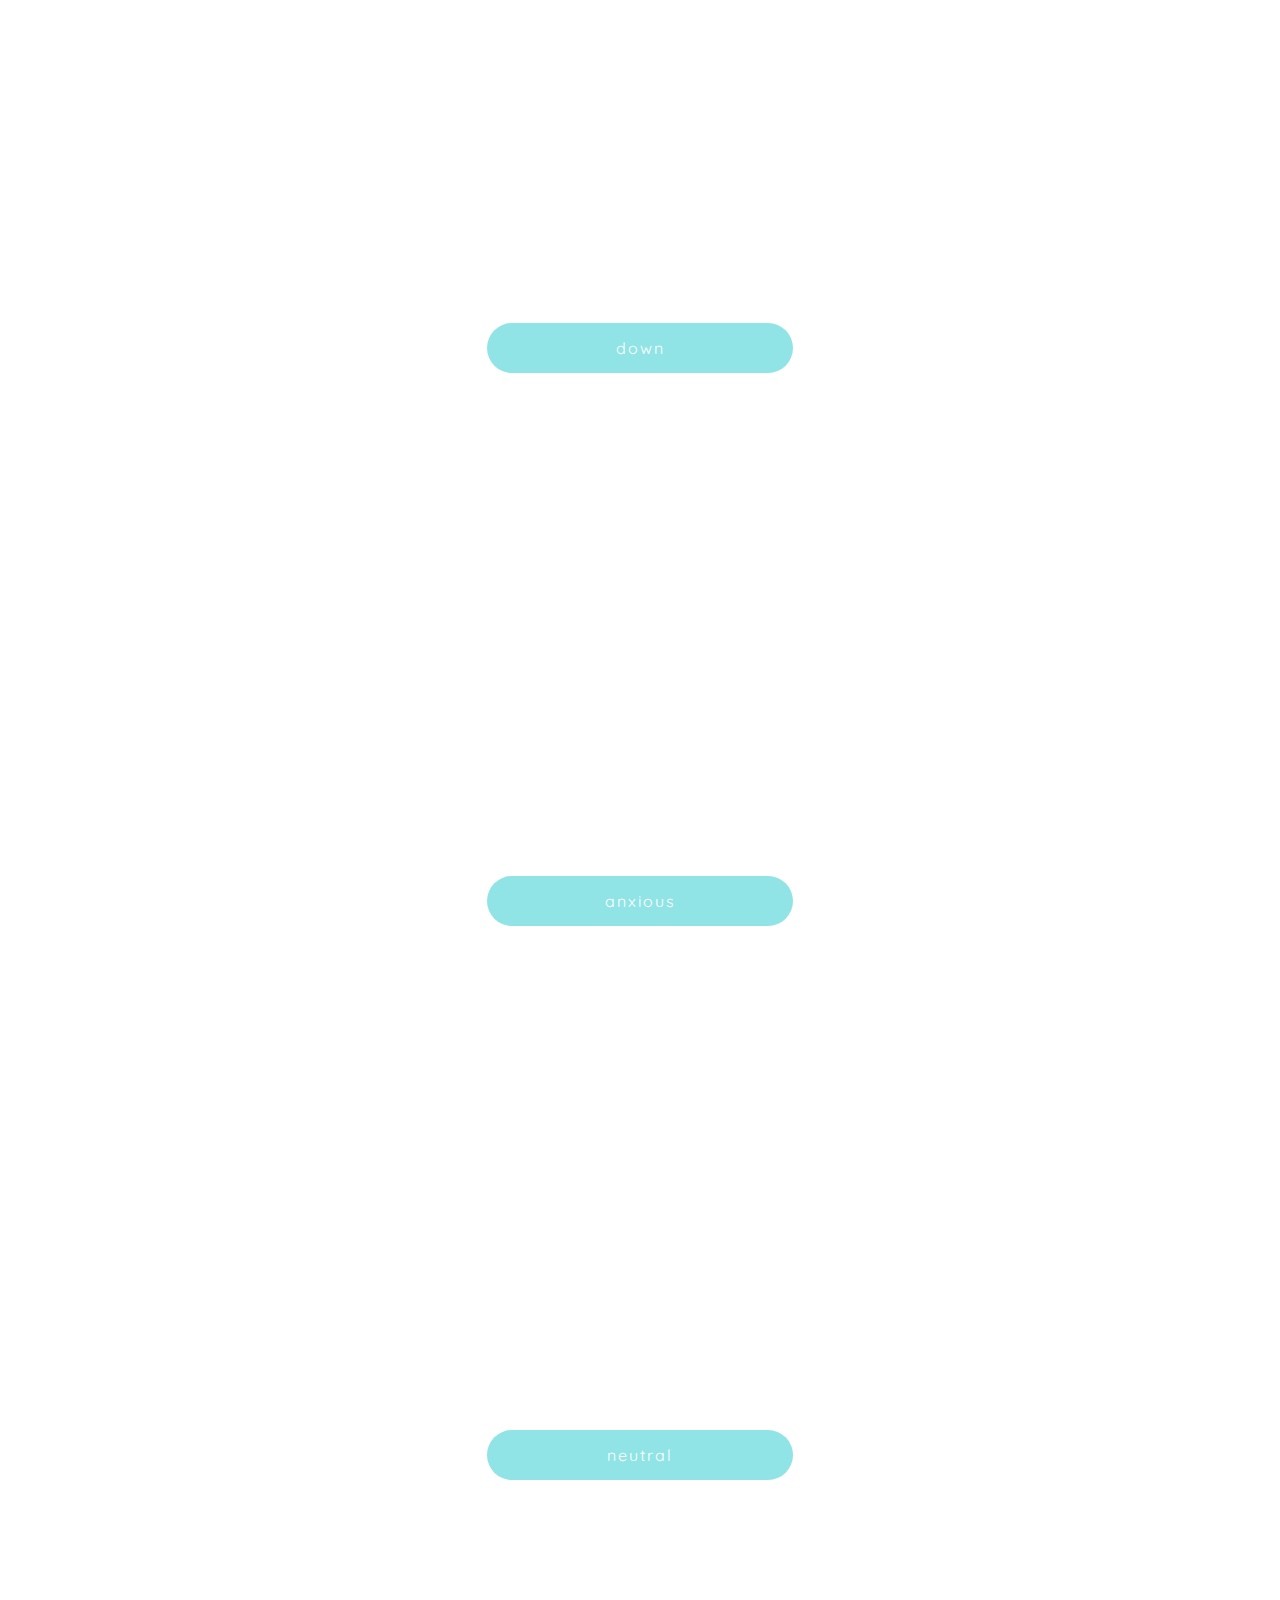
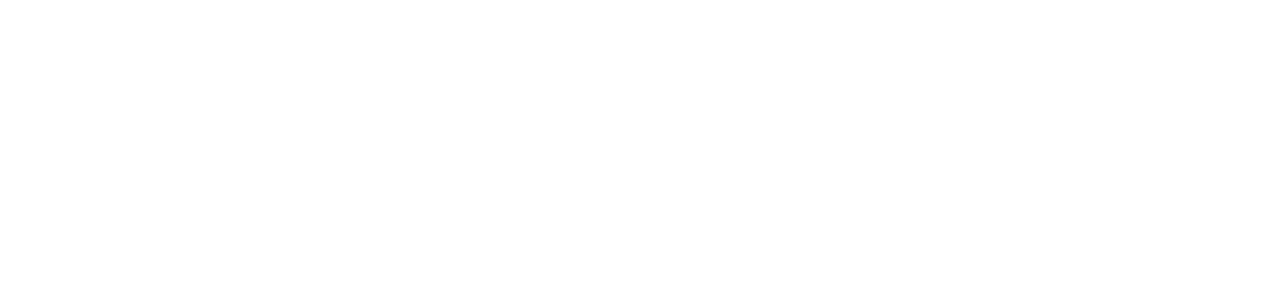
==== commit 7c785366: "Wording fix in html" ====
--- a/index.html
+++ b/index.html
@@ -3,13 +3,14 @@
 <head>
 
 
-  <link  href="css/home.css" rel="stylesheet"  type="text/css"/>
+
   <meta charset="utf-8" />
 
   <title>mood</title>
 
-  <!--bootstrap link -->
-      <link href="css/bootstrap-3.3.7-dist/css/bootstrap.min.css" rel="stylesheet">
+  <!--bootstrap link
+      <link href="css/bootstrap-3.3.7-dist/css/bootstrap.min.css" rel="stylesheet">-->
+
 
 
 
@@ -20,6 +21,8 @@
     <script src="https://ajax.googleapis.com/ajax/libs/jquery/2.1.3/jquery.min.js"></script>
     <script type="text/javascript" src="js/flyin.js"></script>
     <script type="text/javascript" src="js/script.js"></script>
+
+    <link  href="css/home.css" rel="stylesheet"  type="text/css"/>
 </head>
 <body>
   <div id="top">
@@ -46,7 +49,7 @@
 <div class="container">
 
   <div id="moodSelection">
-   <h5>how do feel ?</h5>
+   <h5>How do you feel ?</h5>
     <div class="mood">
           <div class="button happy"><p>happy</p></div>
           <iframe class="ihappy" src="https://open.spotify.com/embed/track/0rTkE0FmT4zT2xL6GXwosU" width="300" height="380" frameborder="0" allowtransparency="true"></iframe>
--- a/css/home.css
+++ b/css/home.css
@@ -123,7 +123,7 @@
 
 /* button */
 .buttonToSelect{
-  margin-top: 300px;
+  margin-top: 200px;
   background-color: rgba(119, 222, 223, 0.81);
   color: white;
   position:static;
@@ -136,6 +136,7 @@
   -moz-transition: background-color 2s ease-out;
   -o-transition: background-color 2s ease-out;
   transition: background-color 2s ease-out;
+  z-index: 100;
 }
 .buttonToSelect:hover{
   background-color: rgba(130, 169, 244, 0.81);
